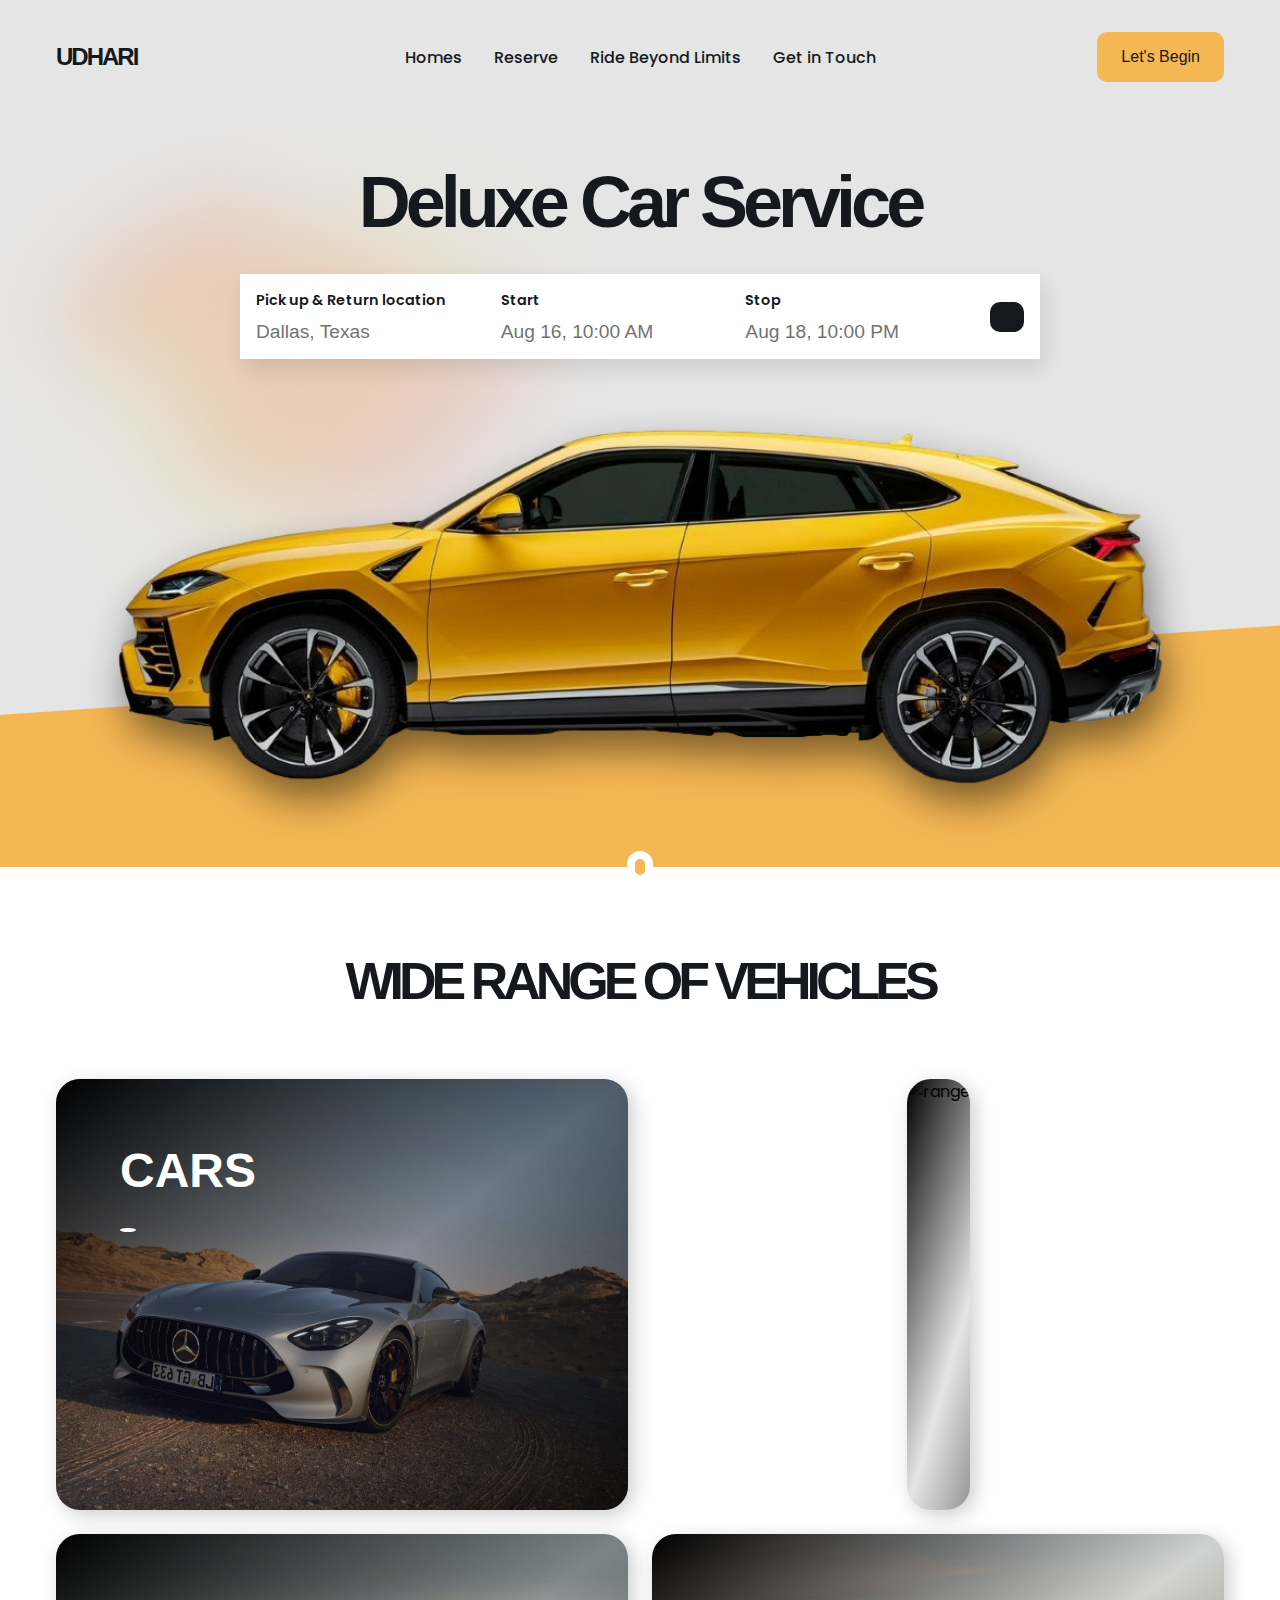
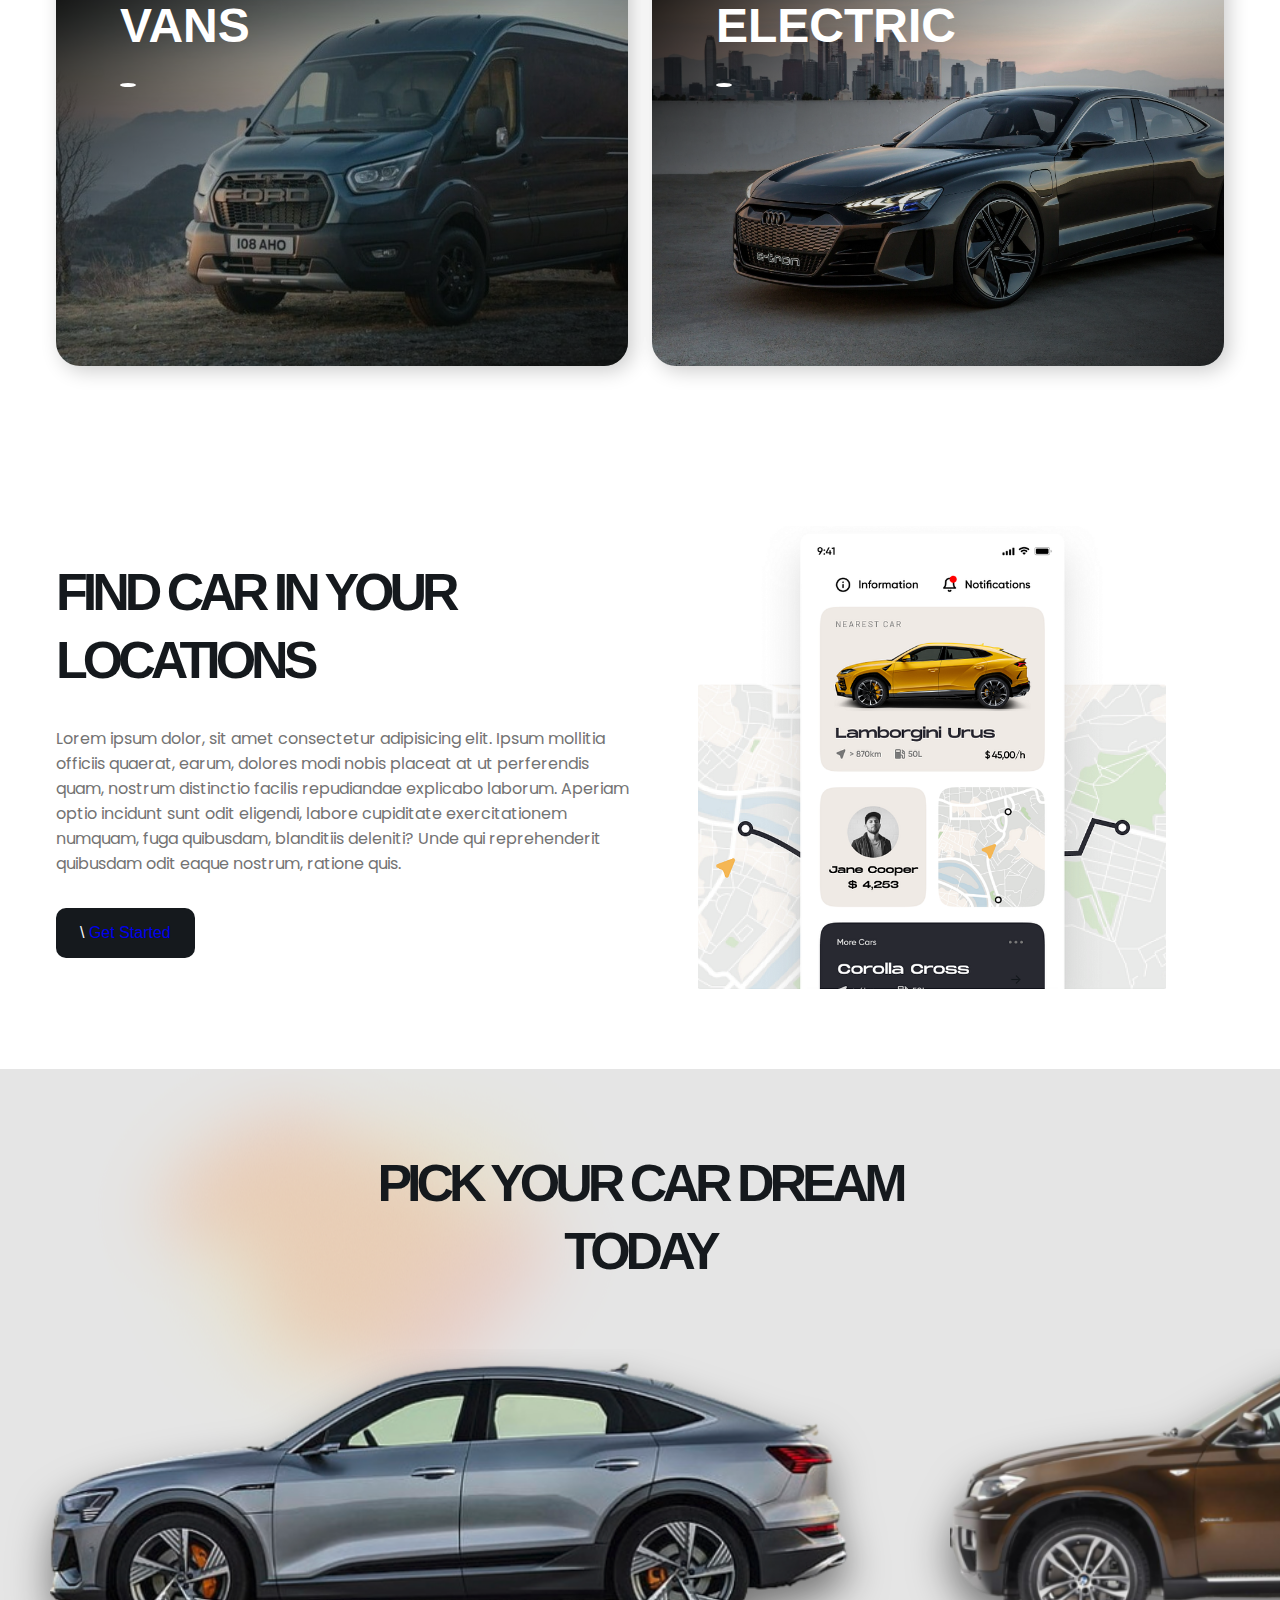
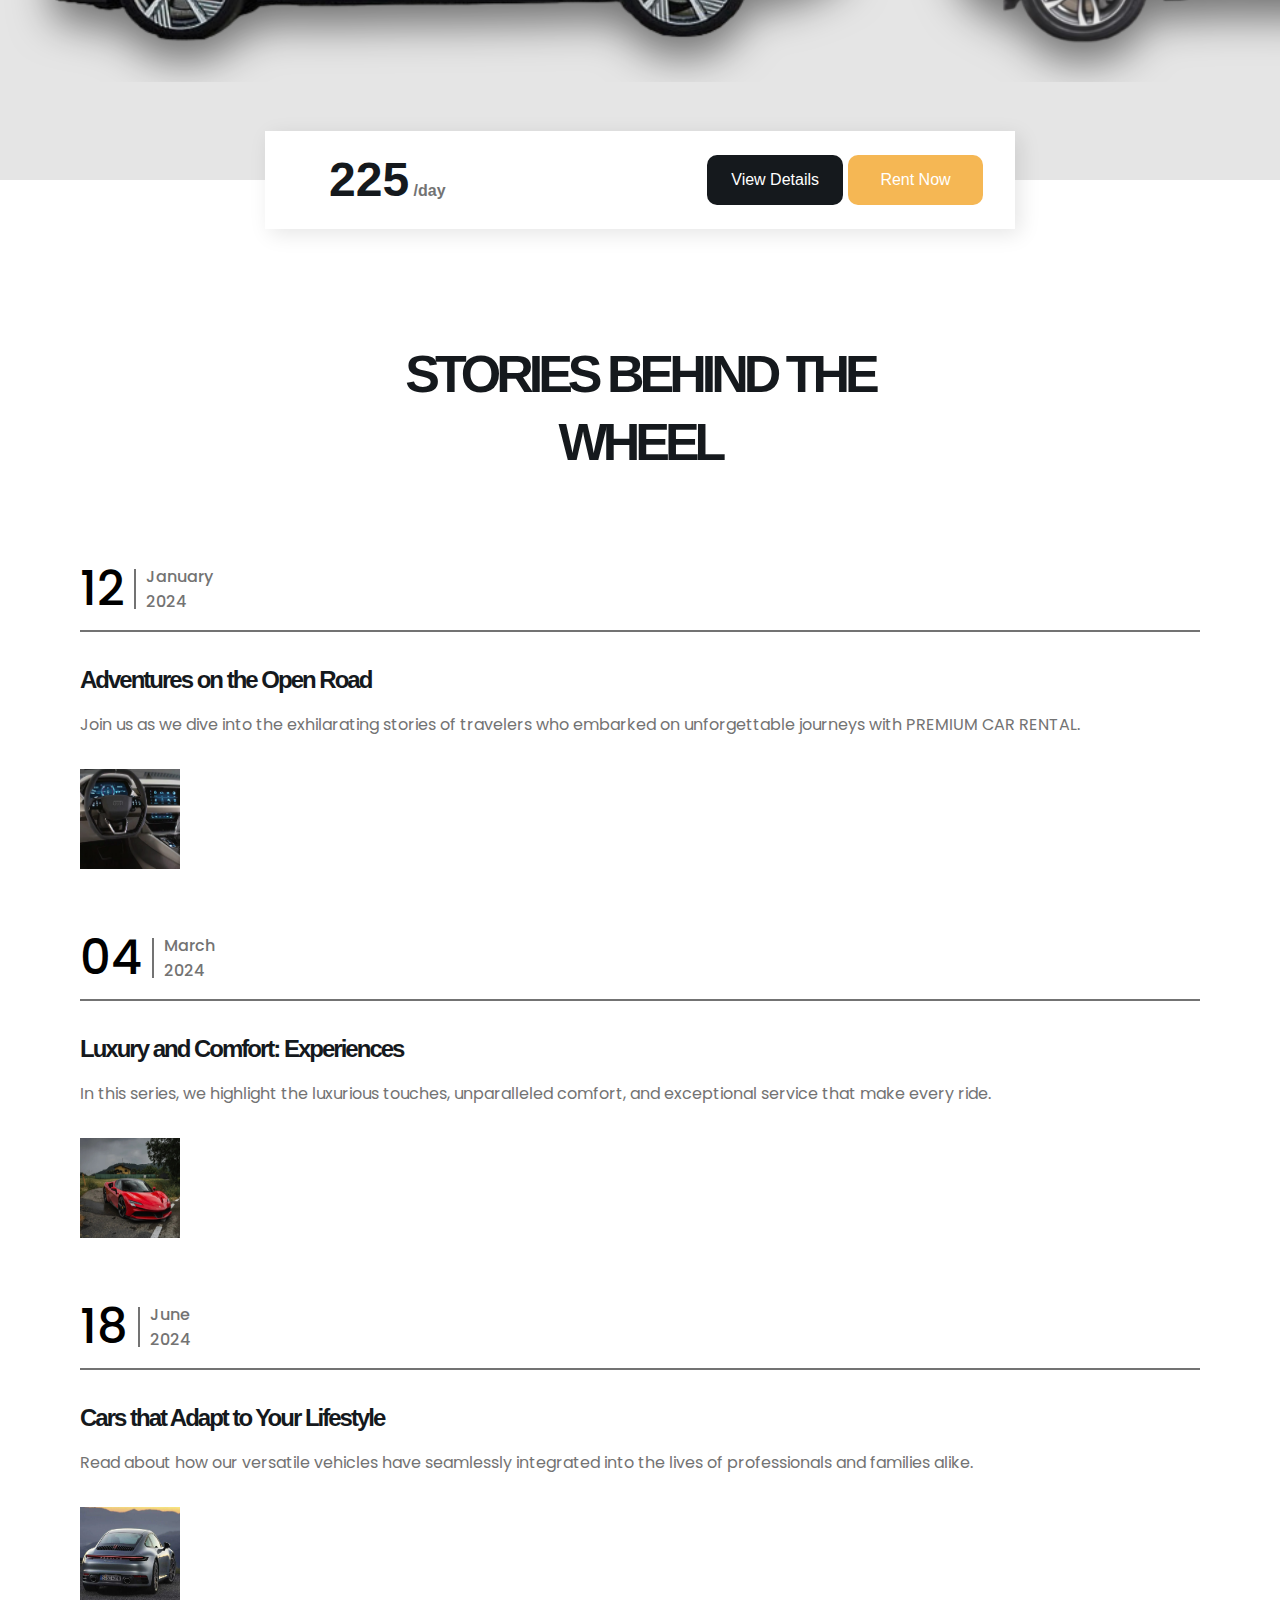
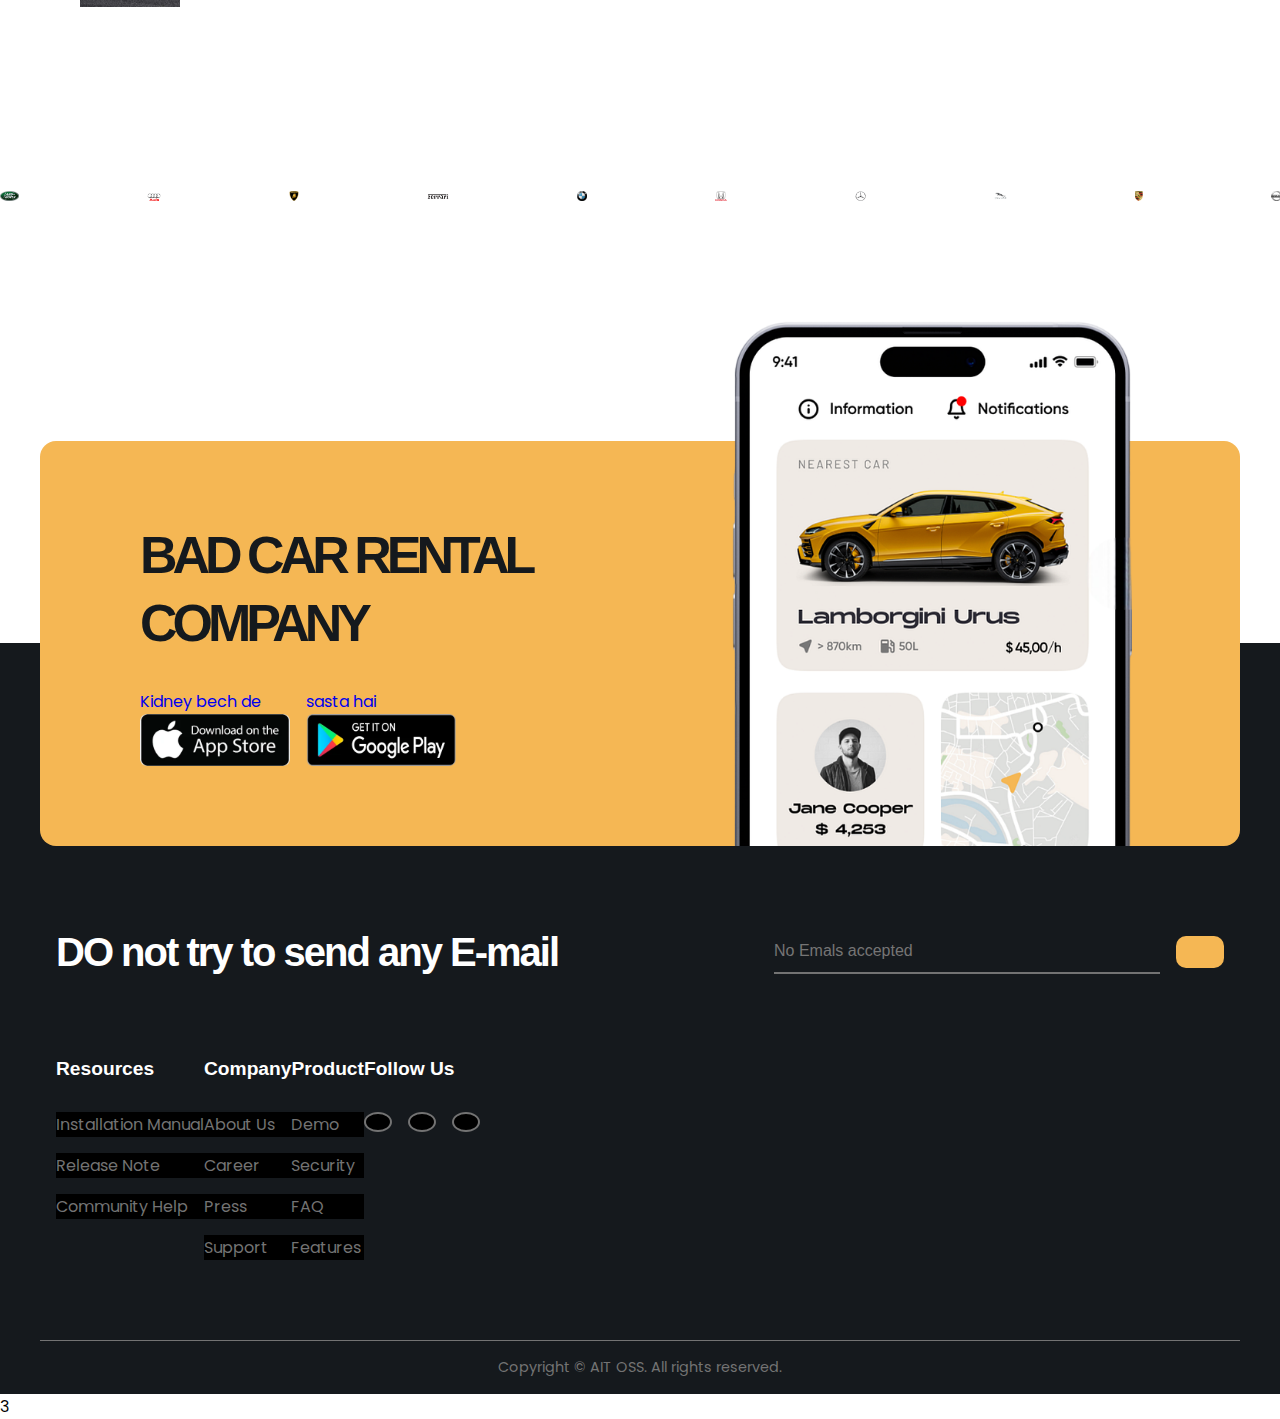
==== Open_Source-main/index.html @ fd1834a0 "heyy" ====
<!DOCTYPE html>
<html lang="en">
  <head>
    <meta charset="UTF-8" />
    <meta name="viewport" content="width=device-width, initial-scale=1.0" />
    <link
      href="https://cdn.jsdelivr.net/npm/remixicon@4.3.0/fonts/remixicon.css"
      rel="stylesheet"
    />
    <link
      rel="stylesheet"
      href="https://cdn.jsdelivr.net/npm/swiper@11/swiper-bundle.min.css"
    />
    <link rel="stylesheet" href="styles.css" />
    <title>RENTAL</title>
  </head>
  <body>
    <header>
      <nav>
        <div class="nav__header">
          <div class="nav__logo">
            <a href="#">UDHARI</a>
          </div>
          <div class="nav__menu__btn" id="menu-btn">
            <i class="ri-menu-line"></i>
          </div>
        </div>
        <ul class="nav__links" id="nav-links">
          <li><a href="#home">Homes</a></li>
          <li><a href="#rent">Reserve</a></li>
          <li><a href="#ride">Ride Beyond Limits</a></li>
          <li><a href="#contact">Get in Touch</a></li>
        </ul>
        <div class="nav__btn">
          <button class="btn">Let's Begin</button>
        </div>
      </nav>
      <div class="header__container" id="home">
        <h1>Deluxe Car Service</h1>
        <form action="/">
          <div class="input__group">
            <label for="location">Pick up & Return location</label>
            <input
              type="text"
              name="location"
              id="location"
              placeholder="Dallas, Texas"
            />
          </div>
          <div class="input__group">
            <label for="start">Start</label>
            <input
              type="text"
              name="start"
              id="start"
              placeholder="Aug 16, 10:00 AM"
            />
          </div>
          <div class="input__group">
            <label for="stop">Stop</label>
            <input
              type="text"
              name="stop"
              id="stop"
              placeholder="Aug 18, 10:00 PM"
            />
          </div>
          <button class="btn">
            <i class="ri-search-line"></i>
          </button>
        </form>
        <img src="assets/header.png" alt="header" />
      </div>
      <a href="#about" class="scroll__down">
        <i class="ri-arrow-down-line"></i>
      </a>
    </header>

    <section class="section__container range__container" id="about">
      <h2 class="section__header">WIDE RANGE OF VEHICLES</h2>
      <div class="range__grid">
        <div class="range__card">
          <img src="assets/range-1.jpg" alt="range" />
          <div class="range__details">
            <h4>CARS</h4>
            <a href="#"><i class="ri-arrow-right-line"></i></a>
          </div>
        </div>
        <div class="range__card">
          <img src="" alt="range" />
          <div class="range__details">
            <h4>SUVS</h4>
            <a href="#"><i class="ri-arrow-right-line"></i></a>
          </div>
        </div>
        <div class="range__card">
          <img src="assets/range-3.jpg" alt="range" />
          <div class="range__details">
            <h4>VANS</h4>
            <a href="#"><i class="ri-arrow-right-line"></i></a>
          </div>
        </div>
        <div class="range__card">
          <img src="assets/range-4.jpg" alt="range" />
          <div class="range__details">
            <h4>ELECTRIC</h4>
            <a href="#"><i class="ri-arrow-right-line"></i></a>
          </div>
        </div>
      </div>
    </section>

    <section class="section__container location__container" id="rent">
      <div class="location__image">
        <img src="assets/location.png" alt="location" />
      </div>
      <div class="location__content">
        <h2 class="section__header">FIND CAR IN YOUR LOCATIONS</h2>
        <p>
         Lorem ipsum dolor, sit amet consectetur adipisicing elit. Ipsum mollitia officiis quaerat, earum, dolores modi nobis placeat at ut perferendis quam, nostrum distinctio facilis repudiandae explicabo laborum. Aperiam optio incidunt sunt odit eligendi, labore cupiditate exercitationem numquam, fuga quibusdam, blanditiis deleniti? Unde qui reprehenderit quibusdam odit eaque nostrum, ratione quis.
        </p>
        <div class="location__btn">
          <button href="" class="btn">\
            <a href="https://spark-2023-rho.vercel.app/">Get Started</a>
          </button>
        </div>
      </div>
    </section>

    <section class="select__container" id="ride">
      <h2 class="section__header">PICK YOUR CAR DREAM TODAY</h2>
      <!-- Slider main container -->
      <div class="swiper">
        <!-- Additional required wrapper -->
        <div class="swiper-wrapper">
          <!-- Slides -->
          <div class="swiper-slide">
            <div class="select__card">
              <img src="assets/select-1.png" alt="select" />
              <div class="select__info">
                <div class="select__info__card">
                  <span><i class="ri-speed-up-line"></i></span>
                  <h4>200 <span>km/h</span></h4>
                </div>
                <div class="select__info__card">
                  <span><i class="ri-settings-5-line"></i></span>
                  <h4>6 <span>speed</span></h4>
                </div>
                <div class="select__info__card">
                  <span><i class="ri-roadster-line"></i></span>
                  <h4>5 <span>seats</span></h4>
                </div>
                <div class="select__info__card">
                  <span><i class="ri-signpost-line"></i></span>
                  <h4>15 <span>milage</span></h4>
                </div>
              </div>
            </div>
          </div>
          <div class="swiper-slide">
            <div class="select__card">
              <img src="assets/select-2.png" alt="select" />
              <div class="select__info">
                <div class="select__info__card">
                  <span><i class="ri-speed-up-line"></i></span>
                  <h4>215 <span>km/h</span></h4>
                </div>
                <div class="select__info__card">
                  <span><i class="ri-settings-5-line"></i></span>
                  <h4>6 <span>speed</span></h4>
                </div>
                <div class="select__info__card">
                  <span><i class="ri-roadster-line"></i></span>
                  <h4>5 <span>seats</span></h4>
                </div>
                <div class="select__info__card">
                  <span><i class="ri-signpost-line"></i></span>
                  <h4>16 <span>milage</span></h4>
                </div>
              </div>
            </div>
          </div>
          <div class="swiper-slide">
            <div class="select__card">
              <img src="assets/select-3.png" alt="select" />
              <div class="select__info">
                <div class="select__info__card">
                  <span><i class="ri-speed-up-line"></i></span>
                  <h4>306 <span>km/h</span></h4>
                </div>
                <div class="select__info__card">
                  <span><i class="ri-settings-5-line"></i></span>
                  <h4>6 <span>speed</span></h4>
                </div>
                <div class="select__info__card">
                  <span><i class="ri-roadster-line"></i></span>
                  <h4>5 <span>seats</span></h4>
                </div>
                <div class="select__info__card">
                  <span><i class="ri-signpost-line"></i></span>
                  <h4>12 <span>milage</span></h4>
                </div>
              </div>
            </div>
          </div>
          <div class="swiper-slide">
            <div class="select__card">
              <img src="assets/select-4.png" alt="select" />
              <div class="select__info">
                <div class="select__info__card">
                  <span><i class="ri-speed-up-line"></i></span>
                  <h4>350 <span>km/h</span></h4>
                </div>
                <div class="select__info__card">
                  <span><i class="ri-settings-5-line"></i></span>
                  <h4>6 <span>speed</span></h4>
                </div>
                <div class="select__info__card">
                  <span><i class="ri-roadster-line"></i></span>
                  <h4>2 <span>seats</span></h4>
                </div>
                <div class="select__info__card">
                  <span><i class="ri-signpost-line"></i></span>
                  <h4>08 <span>milage</span></h4>
                </div>
              </div>
            </div>
          </div>
          <div class="swiper-slide">
            <div class="select__card">
              <img src="assets/select-5.png" alt="select" />
              <div class="select__info">
                <div class="select__info__card">
                  <span><i class="ri-speed-up-line"></i></span>
                  <h4>254 <span>km/h</span></h4>
                </div>
                <div class="select__info__card">
                  <span><i class="ri-settings-5-line"></i></span>
                  <h4>6 <span>speed</span></h4>
                </div>
                <div class="select__info__card">
                  <span><i class="ri-roadster-line"></i></span>
                  <h4>5 <span>seats</span></h4>
                </div>
                <div class="select__info__card">
                  <span><i class="ri-signpost-line"></i></span>
                  <h4>10 <span>milage</span></h4>
                </div>
              </div>
            </div>
          </div>
        </div>
      </div>
      <form action="/" class="select__form">
        <div class="select__price">
          <span><i class="ri-price-tag-3-line"></i></span>
          <div><span id="select-price">225</span> /day</div>
        </div>
        <div class="select__btns">
          <button class="btn">View Details</button>
          <button class="btn">Rent Now</button>
        </div>
      </form>
    </section>

    <section class="section__container story__container">
      <h2 class="section__header">STORIES BEHIND THE WHEEL</h2>
      <div class="story__grid">
        <div class="story__card">
          <div class="story__date">
            <span>12</span>
            <div>
              <p>January</p>
              <p>2024</p>
            </div>
          </div>
          <h4>Adventures on the Open Road</h4>
          <p>
            Join us as we dive into the exhilarating stories of travelers who
            embarked on unforgettable journeys with PREMIUM CAR RENTAL.
          </p>
          <img src="assets/story-1.jpg" alt="story" />
        </div>
        <div class="story__card">
          <div class="story__date">
            <span>04</span>
            <div>
              <p>March</p>
              <p>2024</p>
            </div>
          </div>
          <h4>Luxury and Comfort: Experiences</h4>
          <p>
            In this series, we highlight the luxurious touches, unparalleled
            comfort, and exceptional service that make every ride.
          </p>
          <img src="assets/story-2.jpg" alt="story" />
        </div>
        <div class="story__card">
          <div class="story__date">
            <span>18</span>
            <div>
              <p>June</p>
              <p>2024</p>
            </div>
          </div>
          <h4>Cars that Adapt to Your Lifestyle</h4>
          <p>
            Read about how our versatile vehicles have seamlessly integrated
            into the lives of professionals and families alike.
          </p>
          <img src="assets/story-3.jpg" alt="story" />
        </div>
      </div>
    </section>

    <section class="banner__container">
      <div class="banner__wrapper">
        <img src="assets/banner-1.png" alt="banner" />
        <img src="assets/banner-2.png" alt="banner" />
        <img src="assets/banner-3.png" alt="banner" />
        <img src="assets/banner-4.png" alt="banner" />
        <img src="assets/banner-5.png" alt="banner" />
        <img src="assets/banner-6.png" alt="banner" />
        <img src="assets/banner-7.png" alt="banner" />
        <img src="assets/banner-8.png" alt="banner" />
        <img src="assets/banner-9.png" alt="banner" />
        <img src="assets/banner-10.png" alt="banner" />
      </div>
    </section>

    <section class="download">
      <div class="section__container download__container">
        <div class="download__content">
          <h2 class="section__header">BAD CAR RENTAL COMPANY</h2>
          <div class="download__links">
            <a href="#">
              Kidney bech de
              <img src="assets/apple.png" alt="apple" />
            </a>
            <a href="#">
              sasta hai
              <img src="assets/google.png" alt="google" />
            </a>
          </div>
        </div>
        <div class="download__image">
          <img src="assets/download.png" alt="download" />
        </div>
      </div>
    </section>

    <section class="news" id="contact">
      <div class="section__container news__container">
        <h2 class="section__header">DO not try to send any E-mail</h2>
        <form action="/">
          <input type="text" placeholder="No Emals accepted" />
          <button class="btn">
            <i class="ri-send-plane-fill"></i>
          </button>
        </form>
      </div>
    </section>

    <footer>
      <div class="section__container footer__container">
        <div class="footer__col">
          <h4>Resources</h4>
          <ul class="footer__links">
            <li><a href="#">Installation Manual</a></li>
            <li><a href="#">Release Note</a></li>
            <li><a href="#">Community Help</a></li>
          </ul>
        </div>
        <div class="footer__col">
          <h4>Company</h4>
          <ul class="footer__links">
            <li><a href="#">About Us</a></li>
            <li><a href="#">Career</a></li>
            <li><a href="#">Press</a></li>
            <li><a href="#">Support</a></li>
          </ul>
        </div>
        <div class="footer__col">
          <h4>Product</h4>
          <ul class="footer__links">
            <li><a href="#">Demo</a></li>
            <li><a href="#">Security</a></li>
            <li><a href="#">FAQ</a></li>
            <li><a href="#">Features</a></li>
          </ul>
        </div>
        <div class="footer__col">
          <h4>Follow Us</h4>
          <ul class="footer__socials">
            <li>
              <a href="#"><i class="ri-facebook-fill"></i></a>
            </li>
            <li>
              <a href="#"><i class="ri-twitter-fill"></i></a>
            </li>
            <li>
              <a href="#"><i class="ri-linkedin-fill"></i></a>
            </li>
          </ul>
        </div>
      </div>
      <div class="footer__bar">
        Copyright © AIT OSS. All rights reserved.
      </div>
    </footer>

    <script src="https://unpkg.com/scrollreveal"></script>
    <script src="https://cdn.jsdelivr.net/npm/swiper@11/swiper-bundle.min.js"></script>
    <script src="main.js"></script>
  </body>
</html>3

<!-- git clone <url>  -->
<!-- cd location -->
 <!-- git add .-->
  <!-- git commit -m "comment"-->
   <!-- git push origin <branch name>  -->
---- Open_Source-main/styles.css ----
@import url("https://fonts.googleapis.com/css2?family=Poppins:ital,wght@0,100;0,200;0,300;0,400;0,500;0,600;0,700;0,800;0,900;1,100;1,200;1,300;1,400;1,500;1,600;1,700;1,800;1,900&family=Syncopate:wght@400;700&display=swap");

:root {
  --primary-color: #f5b754;
  --primary-color-dark: #d6a04a;
  --text-dark: #15191d;
  --text-light: #737373;
  --extra-light: #e5e5e5;
  --white: #ffffff;
  --max-width: 1200px;
  --header-font: "Syncopate", sans-serif;
}
/* HII */

* {
  /* padding: 30px; */
  padding: 0;
  margin: 0;
  box-sizing: border-box;
}

.section__container {
  max-width: var(--max-width);
  margin: auto;
  padding: 5rem 1rem;
}

.section__header {
  font-size: 3.25rem;
  font-weight: 700;
  font-family: var(--header-font);
  color: var(--text-dark);
  letter-spacing: -5px;
  line-height: 4.25rem;
}

.btn {
  padding: 1rem 1.5rem;
  outline: none;
  border: none;
  font-size: 1rem;
  color: var(--white);
  background-color: var(--text-dark);
  border-radius: 10px;
  transition: 0.3s;
  cursor: pointer;
}

.btn:hover {
  color: var(--text-dark);
  background-color: var(--primary-color);
}

img {
  display: flex;
  width: 100%;
}

a {
  text-decoration: none;
  transition: 0.3s;
}

ul {
  list-style: none;
}

html,
body {
  scroll-behavior: smooth;
}

body {
  font-family: "Poppins", sans-serif;
}

header {
  position: relative;
  background-image: url("assets/header-bg.png");
  background-position: center center;
  background-size: cover;
  background-repeat: no-repeat;
}

nav {
  position: fixed;
  isolation: isolate;
  width: 100%;
  z-index: 9;
}

.nav__header {
  padding: 1rem;
  width: 100%;
  display: flex;
  align-items: center;
  justify-content: space-between;
  background-color: var(--primary-color);
}

.nav__logo a {
  font-size: 1.5rem;
  font-weight: 700;
  font-family: var(--header-font);
  color: var(--white);
  letter-spacing: -2px;
}

.nav__menu__btn {
  font-size: 1.5rem;
  color: var(--white);
  cursor: pointer;
}

.nav__links {
  position: absolute;
  bottom: 0;
  left: 0;
  width: 100%;
  padding: 2rem;
  display: flex;
  align-items: center;
  justify-content: center;
  flex-direction: column;
  gap: 2rem;
  background-color: var(--primary-color);
  transition: transform 0.5s;
  z-index: -1;
}

.nav__links.open {
  transform: translateY(100%);
}

.nav__links a {
  font-weight: 500;
  color: var(--white);
}

.nav__links a:hover {
  color: var(--text-dark);
}

.nav__btn {
  display: none;
}

.header__container {
  position: relative;
  isolation: isolate;
  overflow: hidden;
  padding: 5rem 1rem;
}

.header__container h1 {
  max-width: 750px;
  margin-inline: auto;
  margin-bottom: 2rem;
  font-size: 4.5rem;
  font-weight: 700;
  font-family: var(--header-font);
  color: var(--text-dark);
  letter-spacing: -5px;
  line-height: 5rem;
  text-align: center;
}

.header__container form {
  max-width: 800px;
  margin-inline: auto;
  margin-bottom: 4rem;
  padding: 1rem;
  display: flex;
  align-items: center;
  justify-content: center;
  flex-wrap: wrap;
  gap: 1rem;
  background-color: var(--white);
  box-shadow: 5px 10px 20px rgba(0, 0, 0, 0.1);
}

.header__container .input__group {
  flex: 1 0 170px;
  display: grid;
  gap: 10px;
}

.header__container label {
  font-size: 0.9rem;
  font-weight: 600;
  color: var(--text-dark);
}

.header__container input {
  width: 100%;
  outline: none;
  border: none;
  font-size: 1.2rem;
  color: var(--text-light);
}

.header__container input::placeholder {
  color: var(--text-light);
}

.header__container .btn {
  padding: 15px 17px;
  font-size: 1.5rem;
}

.header__container img {
  max-width: 1050px;
  margin-inline: auto;
  filter: drop-shadow(5px 20px 20px rgba(0, 0, 0, 0.5));
}

.header__container::before {
  position: absolute;
  content: "";
  left: 0;
  bottom: 0;
  width: 100vw;
  height: 50%;
  background-color: var(--primary-color);
  transform: translateY(50%) skewY(-4deg);
  z-index: -1;
}

.scroll__down {
  position: absolute;
  bottom: 0;
  left: 50%;
  transform: translate(-50%, 50%);
  font-size: 1.5rem;
  padding: 8px 5px;
  color: var(--text-dark);
  background-color: var(--primary-color);
  border-radius: 2rem;
  border: 8px solid var(--white);
}

.range__container .section__header {
  max-width: 700px;
  margin-inline: auto;
  margin-bottom: 4rem;
  text-align: center;
}

.range__grid {
  display: grid;
  gap: 1rem;
}

.range__card {
  position: relative;
  isolation: isolate;
  max-width: 600px;
  margin-inline: auto;
  border-radius: 1.5rem;
  overflow: hidden;
  box-shadow: 5px 5px 20px rgba(0, 0, 0, 0.2);
}

.range__card img {
  transition: 0.3s;
}

.range__card:hover img {
  transform: scale(1.1);
}

.range__details {
  position: absolute;
  inset: 0;
  padding: 2rem;
  background-image: linear-gradient(
    to bottom right,
    rgba(0, 0, 0, 1),
    rgba(0, 0, 0, 0.1) 50%,
    rgba(0, 0, 0, 0.75)
  );
}

.range__details h4 {
  margin-bottom: 1rem;
  font-size: 3rem;
  font-weight: 600;
  font-family: var(--header-font);
  color: var(--white);
}

.range__details a {
  display: inline-block;
  padding: 0px 6px;
  font-size: 1.5rem;
  color: var(--white);
  border: 2px solid var(--white);
  border-radius: 100%;
}

.range__details a:hover {
  color: var(--primary-color);
  border-color: var(--primary-color);
}

.location__container {
  display: grid;
  gap: 2rem 0;
  overflow: hidden;
}

.location__image img {
  max-width: 500px;
  margin-inline: auto;
  padding-inline: 1rem;
}

.location__content .section__header {
  margin-bottom: 2rem;
}

.location__content p {
  margin-bottom: 2rem;
  color: var(--text-light);
}

.select__container {
  padding-top: 5rem;
  margin-bottom: 5rem;
  background-image: url("assets/select-bg.png");
  background-position: top center;
  background-size: cover;
  background-repeat: no-repeat;
}

.select__container .section__header {
  max-width: 600px;
  margin-inline: auto;
  margin-bottom: 4rem;
  text-align: center;
}

.swiper {
  width: 100%;
}

.swiper-slide {
  max-width: 900px;
}

.select__card img {
  max-width: 800px;
  margin-inline: auto;
  margin-bottom: 2rem;
  filter: drop-shadow(0px 20px 20px rgba(0, 0, 0, 0.5));
}

.select__info {
  max-width: 600px;
  margin-inline: auto;
  display: none;
  align-items: center;
  justify-content: space-around;
  gap: 2rem;
}

.select__card.show__info .select__info {
  display: flex;
}

.select__info__card {
  text-align: center;
}

.select__info__card > span {
  display: inline-block;
  margin-bottom: 1rem;
  padding: 5px 15px;
  font-size: 2.5rem;
  color: var(--text-dark);
  background-color: var(--white);
  border-radius: 100%;
  box-shadow: 5px 5px 20px rgba(0, 0, 0, 0.1);
}

.select__info__card h4 {
  font-size: 1.25rem;
  font-weight: 600;
  font-family: var(--header-font);
  color: var(--text-dark);
}

.select__info__card h4 span {
  font-size: 0.8rem;
  color: var(--text-light);
}

.select__form {
  max-width: 750px;
  margin-inline: auto;
  padding: 1.5rem 2rem;
  display: flex;
  align-items: center;
  justify-content: center;
  gap: 2rem;
  flex-wrap: wrap;
  background-color: var(--white);
  transform: translateY(50%);
  box-shadow: 5px 5px 20px rgba(0, 0, 0, 0.1);
}

.select__price {
  display: flex;
  align-items: center;
  gap: 2rem;
  font-family: var(--header-font);
  font-weight: 600;
  color: var(--text-light);
}

.select__price span {
  font-size: 3rem;
  line-height: 3rem;
  color: var(--text-dark);
}

.select__price span:not(#select-price) {
  font-weight: 400;
}

.select__btns {
  display: flex;
  align-items: center;
  justify-content: center;
  gap: 5px;
}

.select__btns .btn {
  min-width: 135px;
}

.select__btns .btn:nth-child(2) {
  color: var(--white);
  background-color: var(--primary-color);
}

.story__container .section__header {
  max-width: 600px;
  margin-inline: auto;
  margin-bottom: 4rem;
  text-align: center;
}

.story__grid {
  display:flex;
  gap: 4rem 1rem;
  flex-direction: column;
}

.story__date {
  margin-bottom: 2rem;
  padding-bottom: 1rem;
  display: flex;
  align-items: center;
  gap: 10px;
  border-bottom: 2px solid var(--text-light);
}

.story__date span {
  padding-right: 10px;
  font-size: 3rem;
  font-weight: 500;
  line-height: 2.5rem;
  border-right: 2px solid var(--text-light);
}

.story__date div p {
  margin-bottom: 0;
  font-weight: 500;
  color: var(--text-light);
}

.story__card h4 {
  margin-bottom: 1rem;
  font-size: 1.5rem;
  font-family: var(--header-font);
  font-weight: 700;
  letter-spacing: -2px;
  line-height: 2rem;
  color: var(--text-dark);
}

.story__card p {
  margin-bottom: 2rem;
  color: var(--text-light);
}

.story__card img{
  height: 100px;
  width: 100px;
}
.banner__container {
  padding-block: 5rem;
  overflow: hidden;
}

.banner__wrapper {
  width: max-content;
  display: flex;
  align-items: center;
  gap: 8rem;

  animation: scroll 45s linear infinite;
}

.banner__wrapper img {
  height: 10px;
}

@keyframes scroll {
  to {
    transform: translateX(calc(-50% - 4rem));
  }
}

.download {
  position: relative;
  isolation: isolate;
  padding-inline: 1rem;
  overflow: hidden;
}

.download::before {
  position: absolute;
  content: "";
  bottom: 0;
  left: 0;
  width: 100%;
  height: calc(50% - 5rem);
  background-color: var(--text-dark);
  z-index: -1;
}

.download__container {
  padding: 0 1rem;
  display: grid;
  background-color: var(--primary-color);
  border-radius: 1rem;
}

.download__content {
  padding-block: 5rem;
}

.download__content .section__header {
  margin-bottom: 2rem;
  text-align: center;
}

.download__links {
  display: flex;
  align-items: center;
  justify-content: center;
  gap: 1rem;
}

.download__links img {
  max-width: 150px;
}

.download__image {
  display: none;
}

.news {
  background-color: var(--text-dark);
}

.news__container {
  padding-bottom: 0;
  display: grid;
  gap: 2rem;
}

.news__container .section__header {
  font-size: 2.5rem;
  line-height: 3.25rem;
  letter-spacing: -2px;
  color: var(--white);
  text-align: center;
}

.news__container form {
  width: 100%;
  max-width: 450px;
  margin-inline: auto;
  display: flex;
  align-items: center;
  gap: 1rem;
}

.news__container input {
  width: 100%;
  outline: none;
  border: none;
  padding: 0.75rem 0;
  font-size: 1rem;
  color: var(--white);
  background-color: transparent;
  border-bottom: 2px solid var(--text-light);
}

.news__container .btn {
  padding: 10p 12px;
  font-size: 1.5rem;
  background-color: var(--primary-color);
}

footer {
  background-color: var(--text-dark);
}

.footer__container {
  display: flex;
  flex-direction: row;
  /* gap: 4rem 2rem; */
  border-bottom: 1px solid var(--text-light);
}

.footer__col h4 {
  margin-bottom: 2rem;
  font-size: 1.2rem;
  font-family: var(--header-font);
  color: var(--white);
}

.footer__col a{
  display: flex;
  flex-direction: row;
  background-color: rgb(0, 0, 0);
}
.footer__links {
  display: grid;
  gap: 1rem;
}

.footer__links a {
  color: var(--text-light);
}

.footer__links a:hover {
  color: var(--white);
}

.footer__socials {
  display: flex;
  align-items: center;
  flex-wrap: wrap;
  gap: 1rem;
}

.footer__socials a {
  padding: 8px 12px;
  font-size: 1.25rem;
  color: var(--text-light);
  border: 2px solid var(--text-light);
  border-radius: 100%;
}

.footer__socials a:hover {
  color: var(--primary-color);
  border-color: var(--primary-color);
}

.footer__bar {
  padding: 1rem;
  font-size: 0.9rem;
  color: var(--text-light);
  text-align: center;
}

@media (width > 540px) {
  .story__grid {
    grid-template-columns: repeat(2, 1fr);
  }

  .footer__container {
    grid-template-columns: repeat(2, 1fr);
  }
}

@media (width > 768px) {
  nav {
    position: static;
    padding: 2rem 1rem 0;
    max-width: var(--max-width);
    margin-inline: auto;
    display: flex;
    align-items: center;
    justify-content: space-between;
    gap: 2rem;
  }

  .nav__header {
    flex: 1;
    padding: 0;
    background-color: transparent;
  }

  .nav__logo a {
    color: var(--text-dark);
  }

  .nav__menu__btn {
    display: none;
  }

  .nav__links {
    position: static;
    padding: 0;
    width: fit-content;
    flex-direction: row;
    background-color: transparent;
    transform: none;
  }

  .nav__links a {
    color: var(--text-dark);
  }

  .nav__links a:hover {
    color: var(--primary-color);
  }

  .nav__btn {
    display: flex;
    flex: 1;
    align-items: center;
    justify-content: flex-end;
  }

  .nav__btn .btn {
    color: var(--text-dark);
    background-color: var(--primary-color);
  }

  .range__grid {
    grid-template-columns: repeat(2, 1fr);
  }

  .location__container {
    grid-template-columns: repeat(2, 1fr);
    align-items: center;
  }

  .location__image {
    grid-area: 1/2/2/3;
  }

  .select__form {
    justify-content: space-between;
  }

  .story__grid {
    grid-template-columns: repeat(3, 1fr);
  }

  .download__container {
    margin-top: 10rem;
    grid-template-columns: repeat(2, 1fr);
    align-items: center;
  }

  .download__content {
    max-width: 500px;
    margin-left: auto;
  }

  .download__content .section__header {
    text-align: left;
  }

  .download__links {
    justify-content: flex-start;
  }

  .download__image {
    display: flex;
    position: relative;
    isolation: isolate;
    height: 100%;
  }

  .download__image img {
    display: block;
    position: absolute;
    bottom: 0;
    left: 50%;
    transform: translateX(-50%);
    max-width: 400px;
  }

  .news__container {
    grid-template-columns: repeat(2, 1fr);
    align-items: center;
  }

  .news__container .section__header {
    text-align: left;
  }

  .news__container form {
    margin-inline-end: unset;
  }

  .footer__container {
    grid-template-columns: repeat(4, 1fr);
  }
}

@media (width > 1024px) {
  .range__grid {
    gap: 1.5rem;
  }

  .range__details {
    padding: 4rem;
  }

  .story__grid {
    padding: 1.5rem;
  }
}
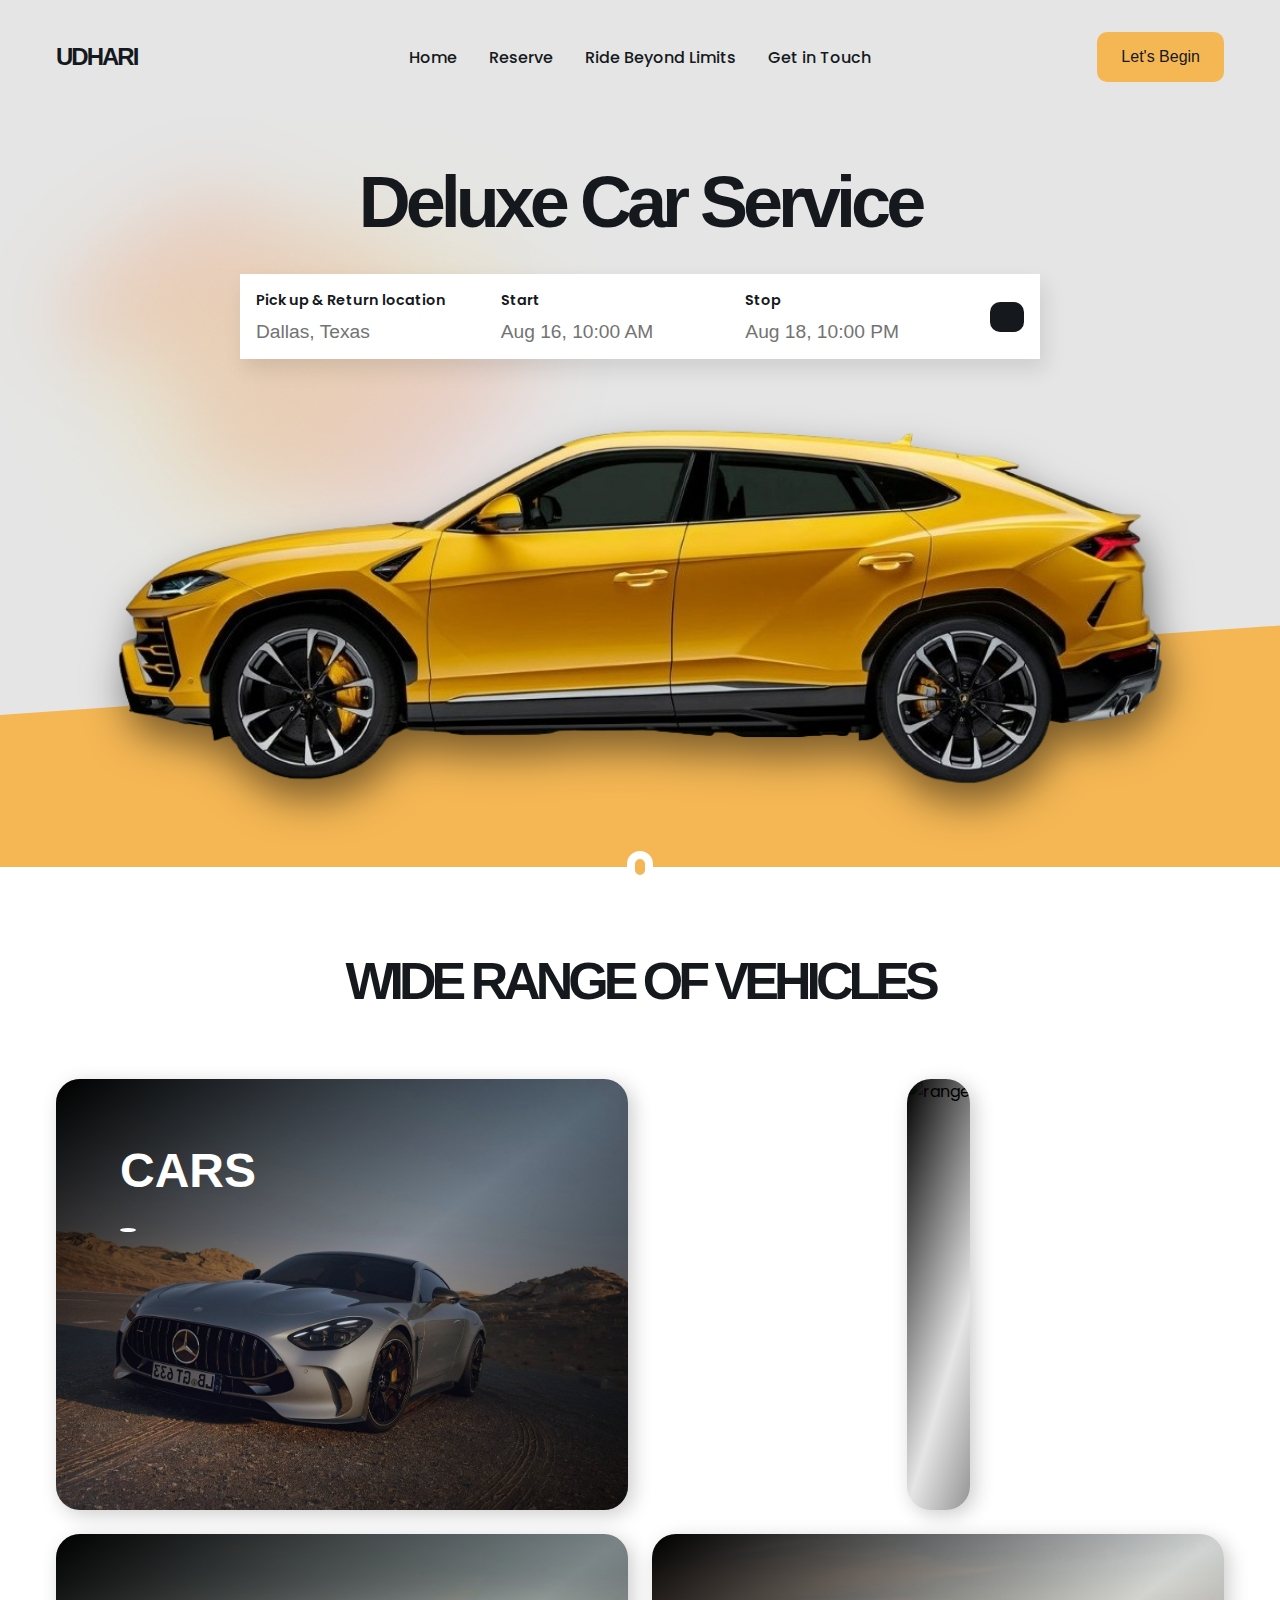
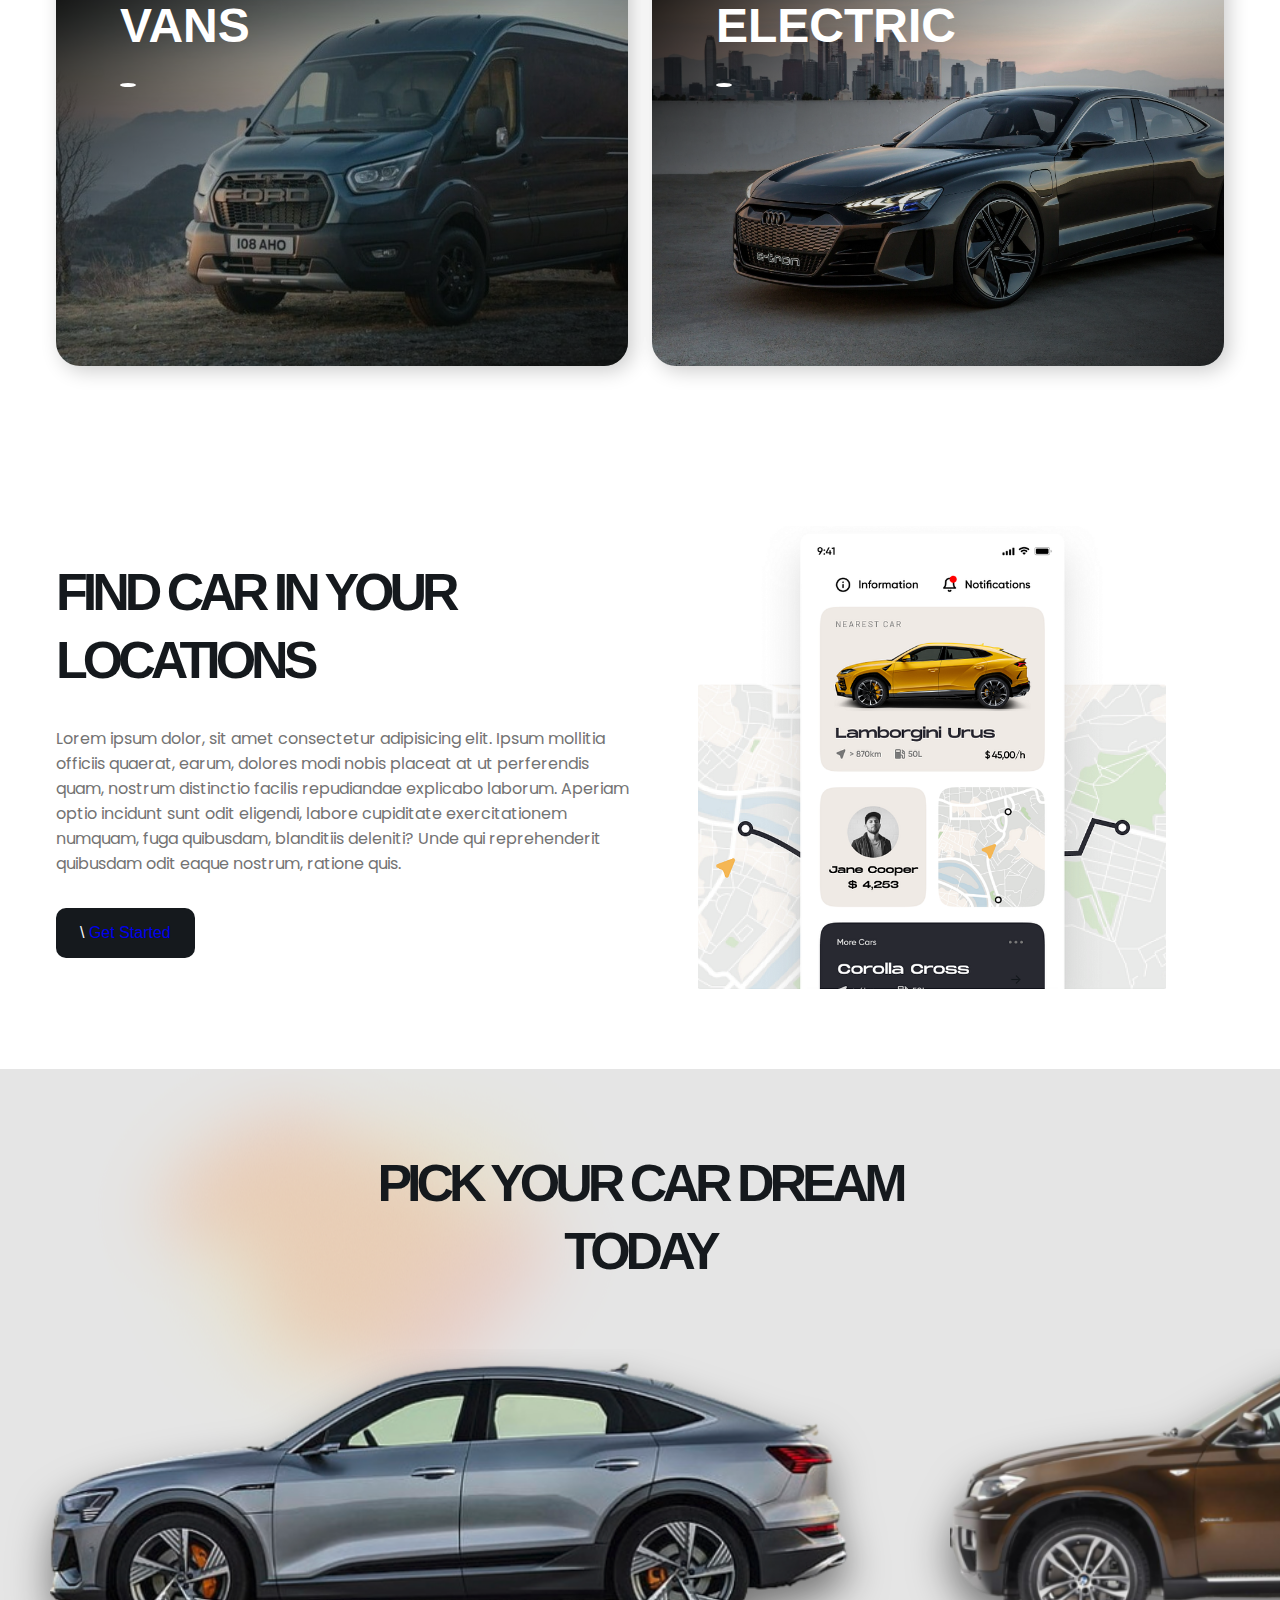
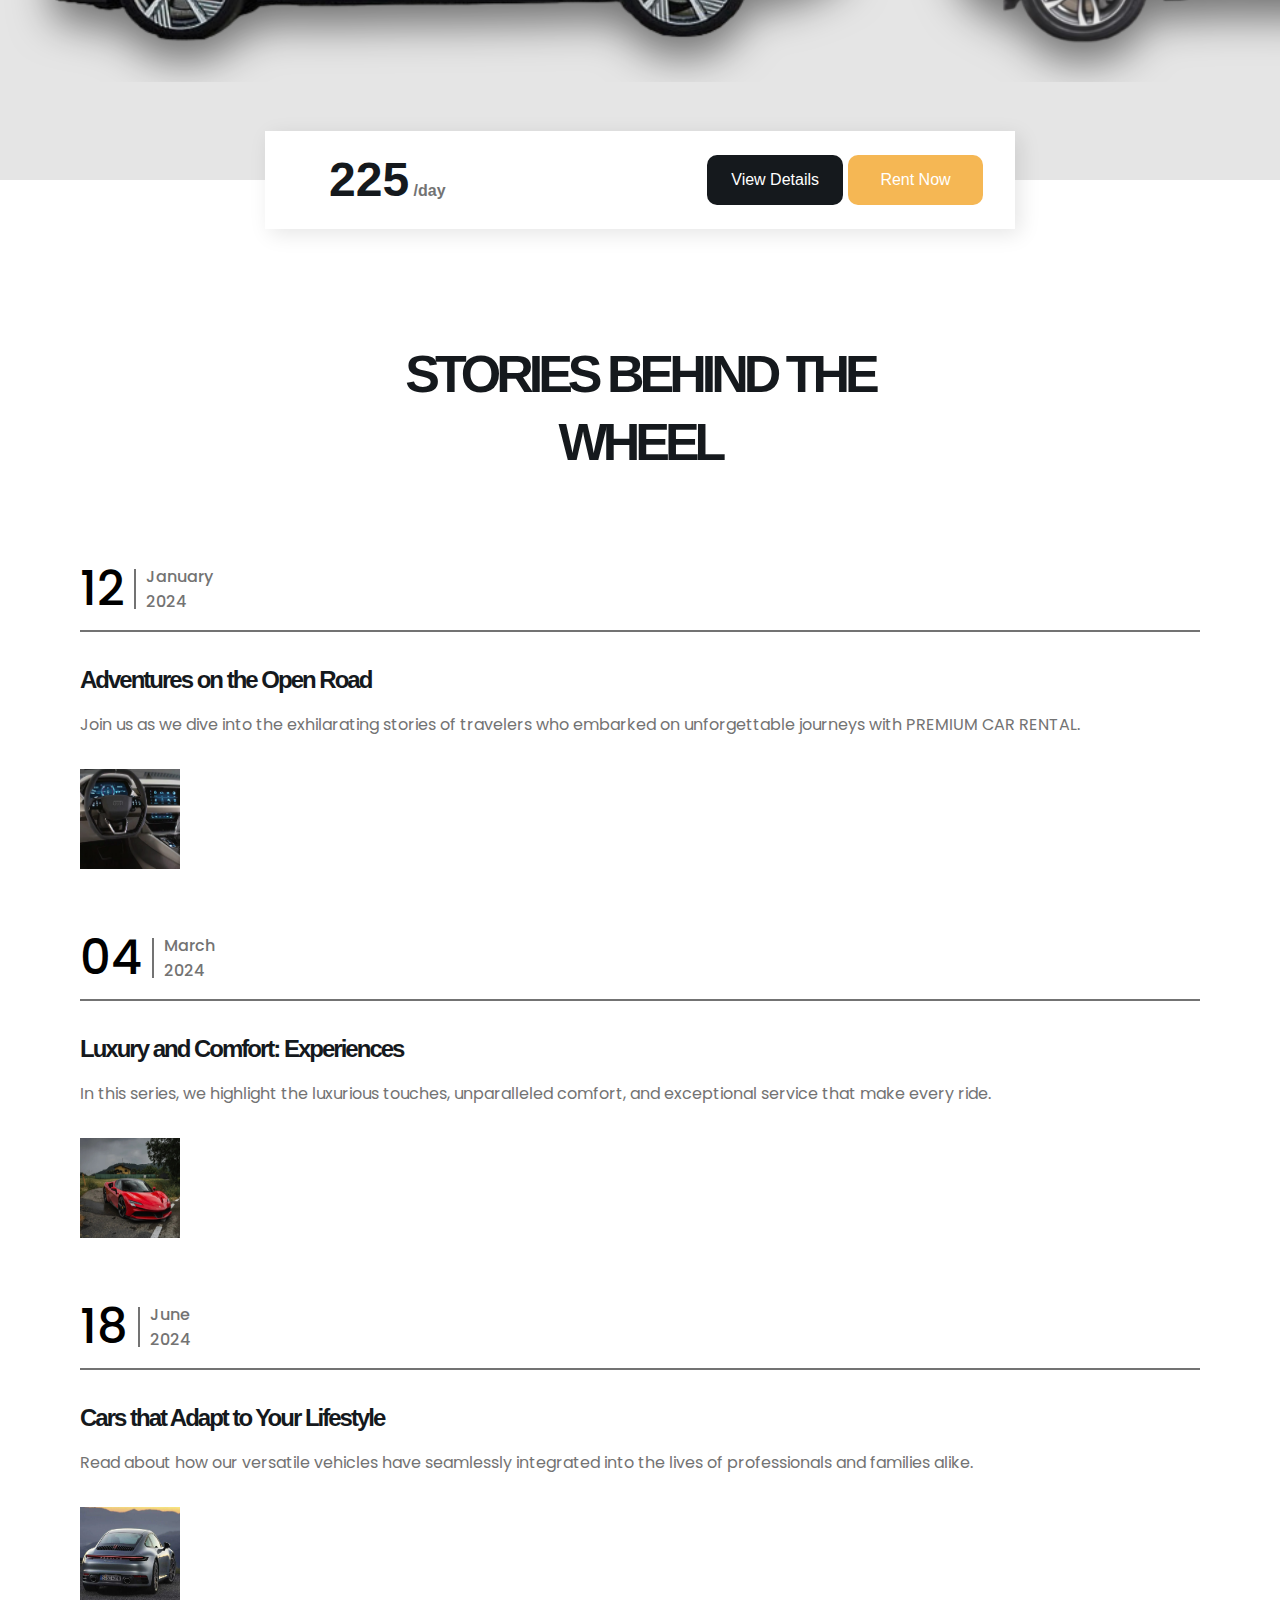
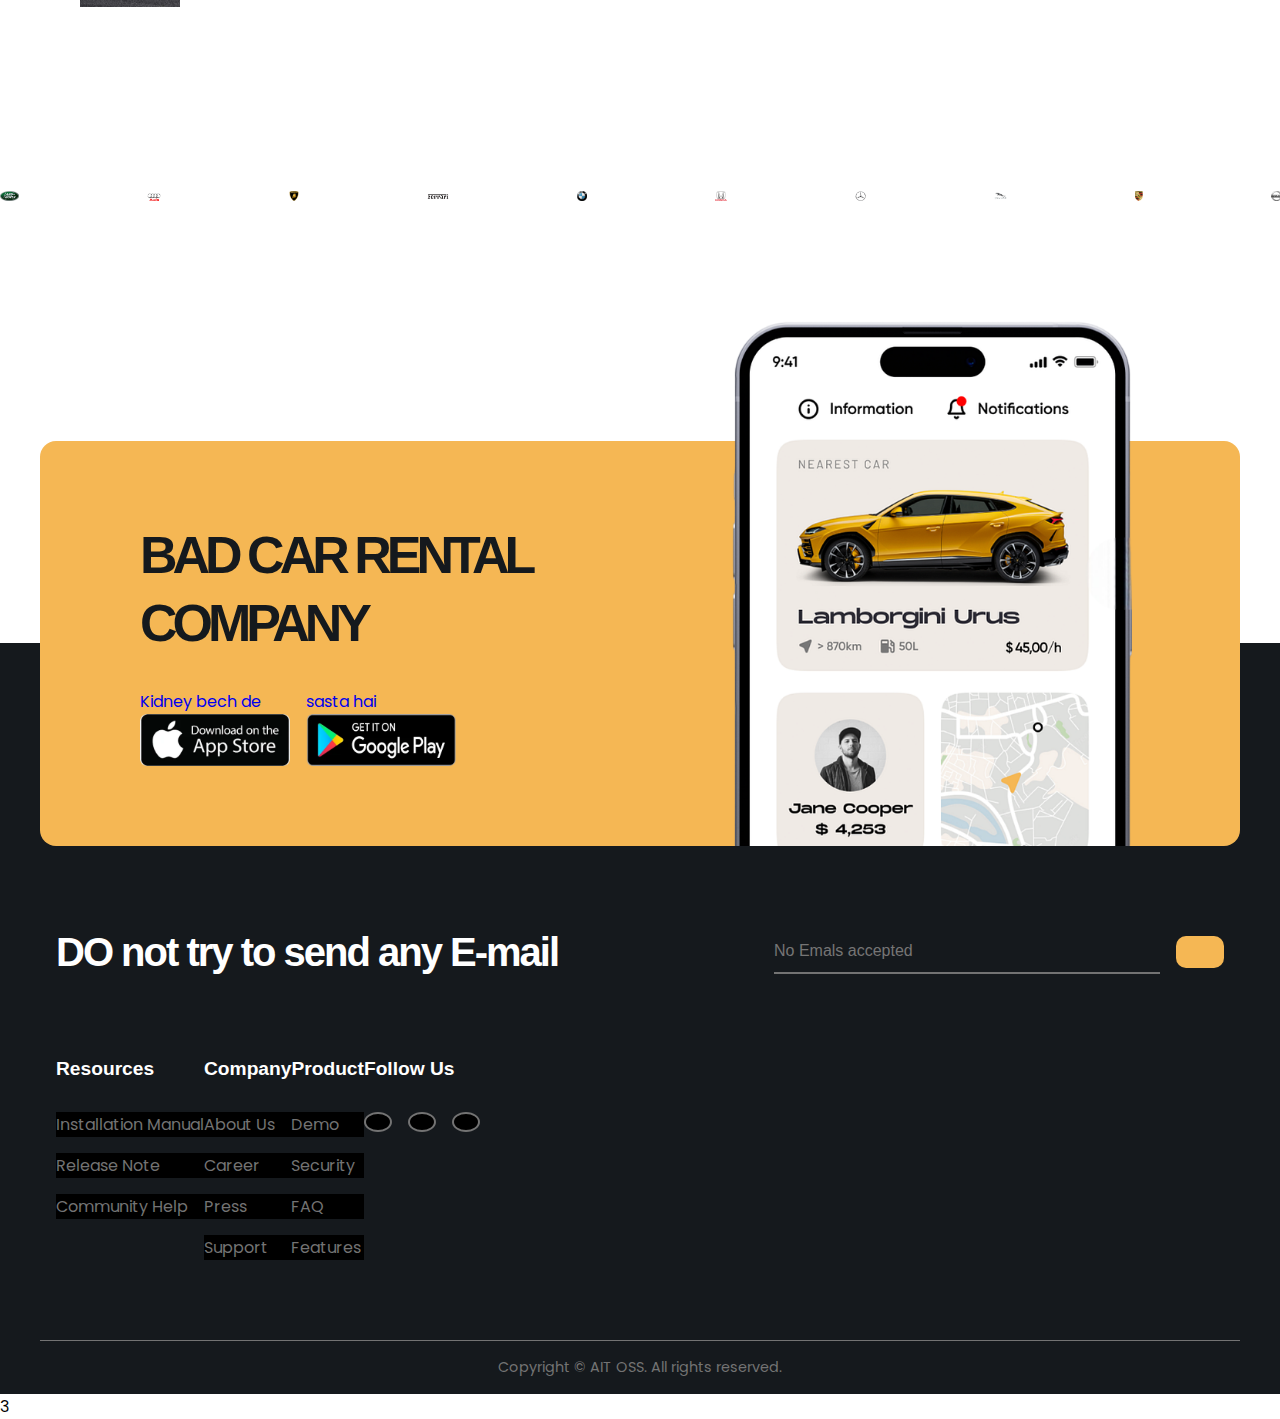
==== commit a3d8fde4: "cheen tapak dam dam" ====
--- a/Open_Source-main/index.html
+++ b/Open_Source-main/index.html
@@ -26,7 +26,7 @@
           </div>
         </div>
         <ul class="nav__links" id="nav-links">
-          <li><a href="#home">Homes</a></li>
+          <li><a href="#home">Home</a></li>
           <li><a href="#rent">Reserve</a></li>
           <li><a href="#ride">Ride Beyond Limits</a></li>
           <li><a href="#contact">Get in Touch</a></li>
